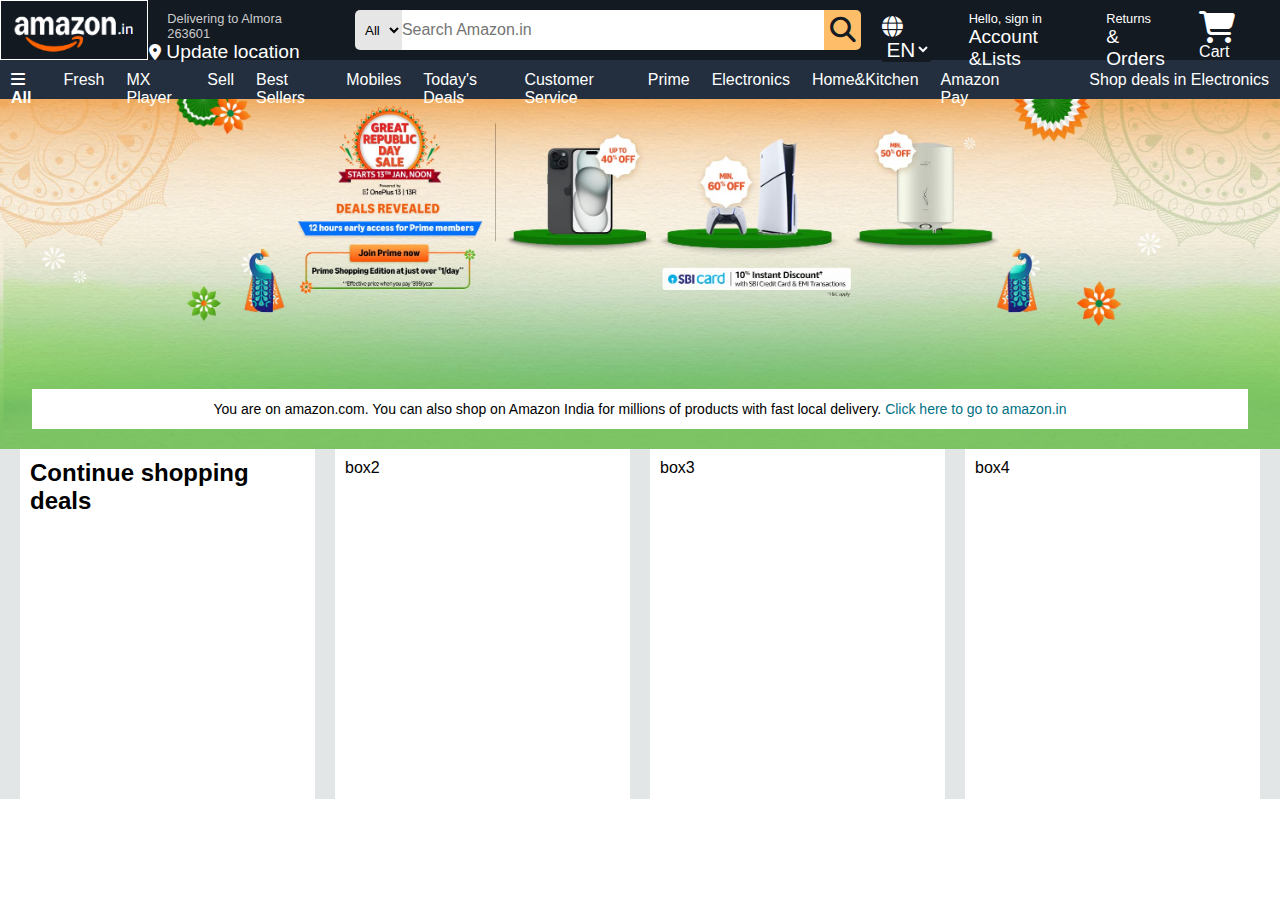
==== index.html @ 2751afd7 "box" ====
<!DOCTYPE html>
<html lang="en">
  <head>
    <meta charset="UTF-8" />
    <meta name="viewport" content="width=device-width, initial-scale=1.0" />
    <title>Document</title>
    <link
      rel="stylesheet"
      href="https://cdnjs.cloudflare.com/ajax/libs/font-awesome/6.7.2/css/all.min.css"
      integrity="sha512-Evv84Mr4kqVGRNSgIGL/F/aIDqQb7xQ2vcrdIwxfjThSH8CSR7PBEakCr51Ck+w+/U6swU2Im1vVX0SVk9ABhg=="
      crossorigin="anonymous"
      referrerpolicy="no-referrer"
    />
    <link rel="stylesheet" href="style.css" />
  </head>
  <body>
    <header>
      <div class="navbar">
        <div class="nav-logo">
          <div class="logo border"></div>
        </div>

        <div class="nav-address border">
          <p class="line1">Delivering to Almora 263601</p>
          <div class="add-icon">
            <i class="fa-solid fa-location-dot"></i>
            <p class="line2">Update location</p>
          </div>
        </div>

        <form action="#" class="search">
          <select class="categories">
            <option>All</option>
            <option>Men</option>
            <option>Women</option>
          </select>
          <input type="text" placeholder="Search Amazon.in" class="inp" />
          <button class="search-icon" type="submit">
            <i class="fa-solid fa-magnifying-glass"></i>
          </button>
        </form>

        <div class="lang border">
          <i class="fa-solid fa-globe"
            ><select class="lang-select">
              <option>EN</option>
              <option>HI</option>
              <option>TA</option>
            </select></i
          >
        </div>

        <div class="sign border">
          <p class="one">Hello, sign in</p>
          <p class="two">Account &Lists</p>
        </div>
        <div class="sign border">
          <p class="one">Returns</p>
          <p class="two">& Orders</p>
        </div>

        <div class="cart border">
          <i class="fa-solid fa-cart-shopping"></i>
          Cart
        </div>
      </div>

      <div class="nav2">       
        <div class="panel">
          <p class="se border"><i class="fa-solid fa-bars" style="color: #ffffff;"></i><b> All</b></p>
          <p class="se border">Fresh</p>
          <p class="se border">MX Player</p>
          <p class="se border">Sell</p>
          <p class="se border">Best Sellers</p>
          <p class="se border">Mobiles</p>
          <p class="se border">Today's Deals</p>
          <p class="se border">Customer Service</p>
          <p class="se border">Prime</p>
          <p class="se border">Electronics</p>
          <p class="se border">Home&Kitchen</p>
          <p class="se border">Amazon Pay</p>
        </div>
<p class="border deal se">Shop deals in Electronics</p>
      </div>
    </header>

    <div class="hero-section">
      <div class="hero">
        <p>You are on amazon.com. You can also shop on Amazon India for millions of products with fast local delivery. <a href="#"> Click here to go to amazon.in</a></p>
      </div>
    </div>

    <main>
<div class="shop">
  <div class="box1 box">
    <h2>Continue shopping deals</h2>
    <div class="box-img">
    </div>
  </div>
  <div class="box2 box">box2</div>
  <div class="box3 box">box3</div>
  <div class="box4 box">box4</div>
</div>

    </main>
  </body>
</html>
---- style.css ----
*{
    margin: 0px;
    padding: 0px;
    box-sizing: border-box;
    font-family: Arial, Helvetica, sans-serif;
}
.navbar
{
    background-color: #131A22;
    height:60px;
        color: white;
    display: flex;
    justify-content: space-evenly;
    
}
.nav-logo{
    height: 50px;
    width: 150px;    
}
.logo
{
    background-image: url(logo.png);
    background-size: cover;
    height: 60px;
    width: 100%;
}
.border
{
    border: 1.5px solid transparent;
}
.border:hover{
    border:1.5px solid white
}

/* box2 */

.line1{
    margin: 10px 18px 0px;
    color: #cccccc;
 font-size: .8rem;   
 
}
.line2
{
     margin-left: 5px;
font-size: 1.2rem;

}
.add-icon{
    display: flex;
    align-items: center ;
}

/* box3 */
.search{
    margin: 10px;
 width: 40%;
    display: flex;
    
}
.categories{
    background-color: #e6e6e6;
    border-top-left-radius: 5px;
    border-bottom-left-radius: 5px;
    border: none;
    text-align: center;
    width: 10%;
}
.inp{
    border: none;
    font-size: 1rem;
    width: 90%;
}
.search-icon{
    justify-content: center;
    align-content: center;
    font-size: 1.6rem;
    width: 8%;
    color: #131A22;
    background-color: #FEBD69;
    border: none;
    border-top-right-radius: 5px;
    border-bottom-right-radius: 5px;
}
.search-icon:hover{
    background-color: #fea769;
}

/* box4 */
.lang{
    font-size: 1.3rem;
    /* margin :15px; */
    padding: 15px 10px;
    align-items: center;
    justify-content: center;
}
.lang-select{
    background-color: #131A22;
    color: white;
    font-size: 1.3rem;
    border: none;
}

/* box5 and box6*/
.sign{
    text-align: left;
    justify-content: center;
    padding: 10px 5px 10px;
}
.one{
font-size: 0.8rem;
}
.two
{
    font-size: 1.2rem;
}

/* box7 */
.cart{
    padding: 10px ;
}
.cart i{
    font-size: 2rem;
}


.nav2
{
    color: white;
    background-color: #232F3E;
    height: 39px;
    display: flex
}
.se{
padding: 10px;
}
.panel{
    width: 80%;
    display: flex;
}
.deal{ 
    width: 20%;
    text-align: right;
}


/* hero-section */
.hero-section{
    background-image: url(hero.jpg);
height: 350px;
background-size: cover;
display: flex;
justify-content: center;
align-items: flex-end;
}
.hero{
background-color: white;
    color: black;
    margin-bottom: 20px;
    height: 40px;
    width: 95%;
    display: flex;
    align-items: center;
justify-content: center;
font-size: 14px;
}
.hero a{
    text-decoration: none;
    color: #007185 ;
}


/* shop */
.shop
{
    background-color: #e3e6e6;
    display: flex;
    padding: 0 10px;
}
.box
{
    background-color: white;
    height: 350px;
   width: 25%;
   margin:0 10px;
   padding: 10px;  
}
.box-img
{
    background-image: url(1.jpg);
}
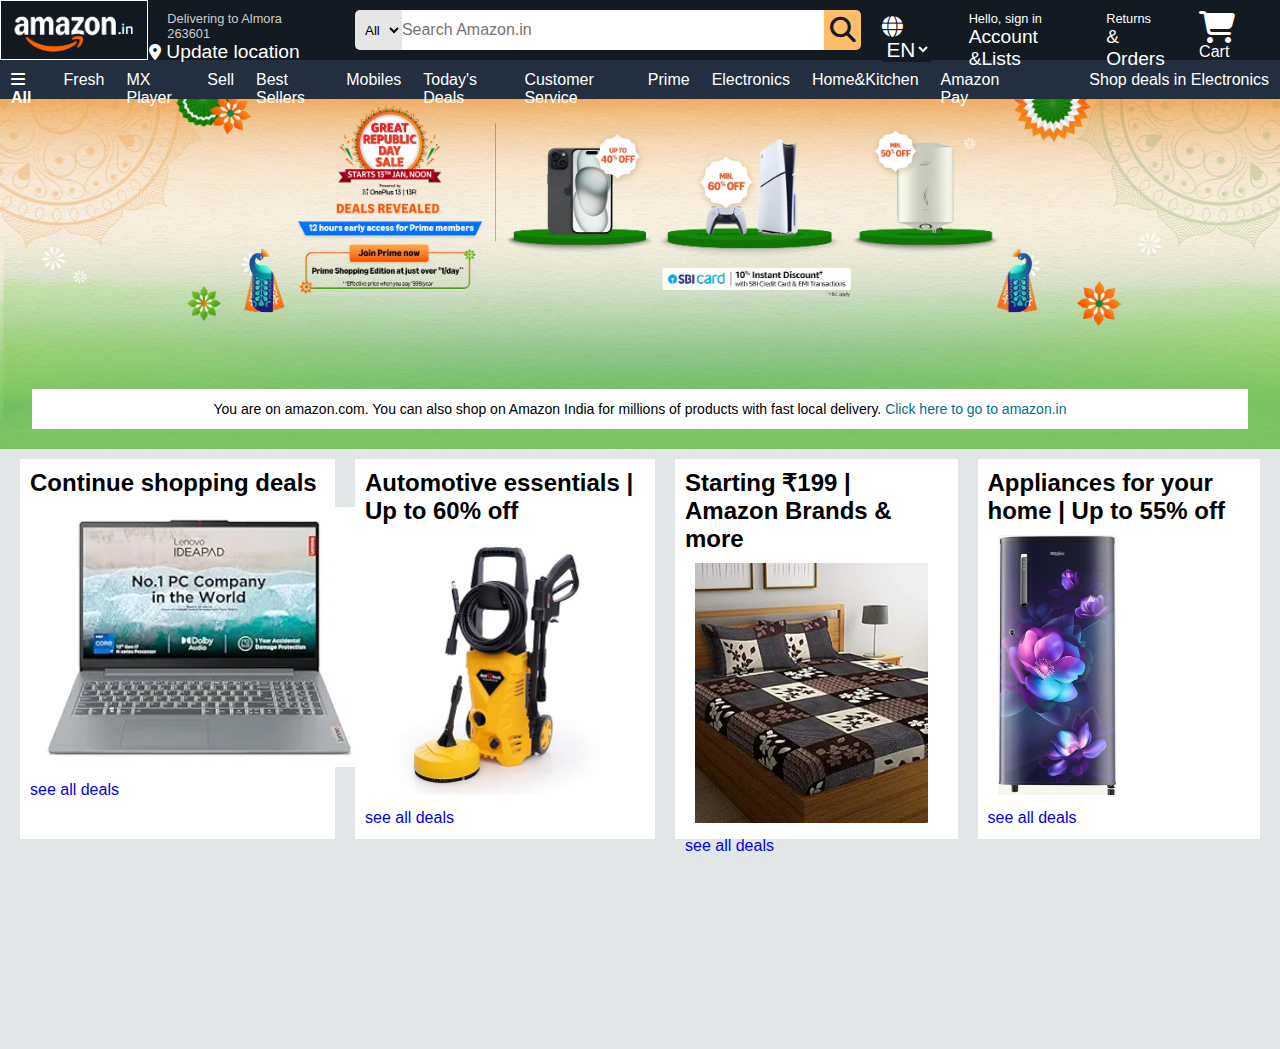
==== commit aa1ace54: "almost done" ====
--- a/index.html
+++ b/index.html
@@ -92,15 +92,32 @@
 
     <main>
 <div class="shop">
-  <div class="box1 box">
+
+  <div class=" box">
     <h2>Continue shopping deals</h2>
-    <div class="box-img">
-    </div>
+      <img src="1.webp" alt="" class="box-img"><br>
+    <a href="#">see all deals</a>
   </div>
-  <div class="box2 box">box2</div>
-  <div class="box3 box">box3</div>
-  <div class="box4 box">box4</div>
-</div>
+
+  <div class=" box">
+    <h2>Automotive essentials | Up to 60% off</h2>
+      <img src="2.jpg" alt="" class="box-img"><br>
+    <a href="#">see all deals</a>
+  </div>
+
+  <div class=" box">
+    <h2>Starting ₹199 | Amazon Brands & more</h2>
+      <img src="3.webp" alt="" class="box-img"><br>
+    <a href="#">see all deals</a>
+  </div>
+
+  <div class=" box">
+    <h2>Appliances for your home | Up to 55% off</h2>
+      <img src="4.jpg" alt="" class="box-img"><br>
+    <a href="#">see all deals</a>
+  </div>
+
+  </div>
 
     </main>
   </body>
--- a/style.css
+++ b/style.css
@@ -176,16 +176,25 @@
     background-color: #e3e6e6;
     display: flex;
     padding: 0 10px;
-}
+    height: 600px;
+}
+
 .box
 {
     background-color: white;
-    height: 350px;
+    height: 380px;
    width: 25%;
-   margin:0 10px;
+   margin:10px 10px;
    padding: 10px;  
-}
+display: flexbox;
+align-items: center;
+  }
 .box-img
 {
-    background-image: url(1.jpg);
+height: 280px;
+padding:10px;
+   align-items: center;
+}
+.box a{ 
+    text-decoration: none;
 }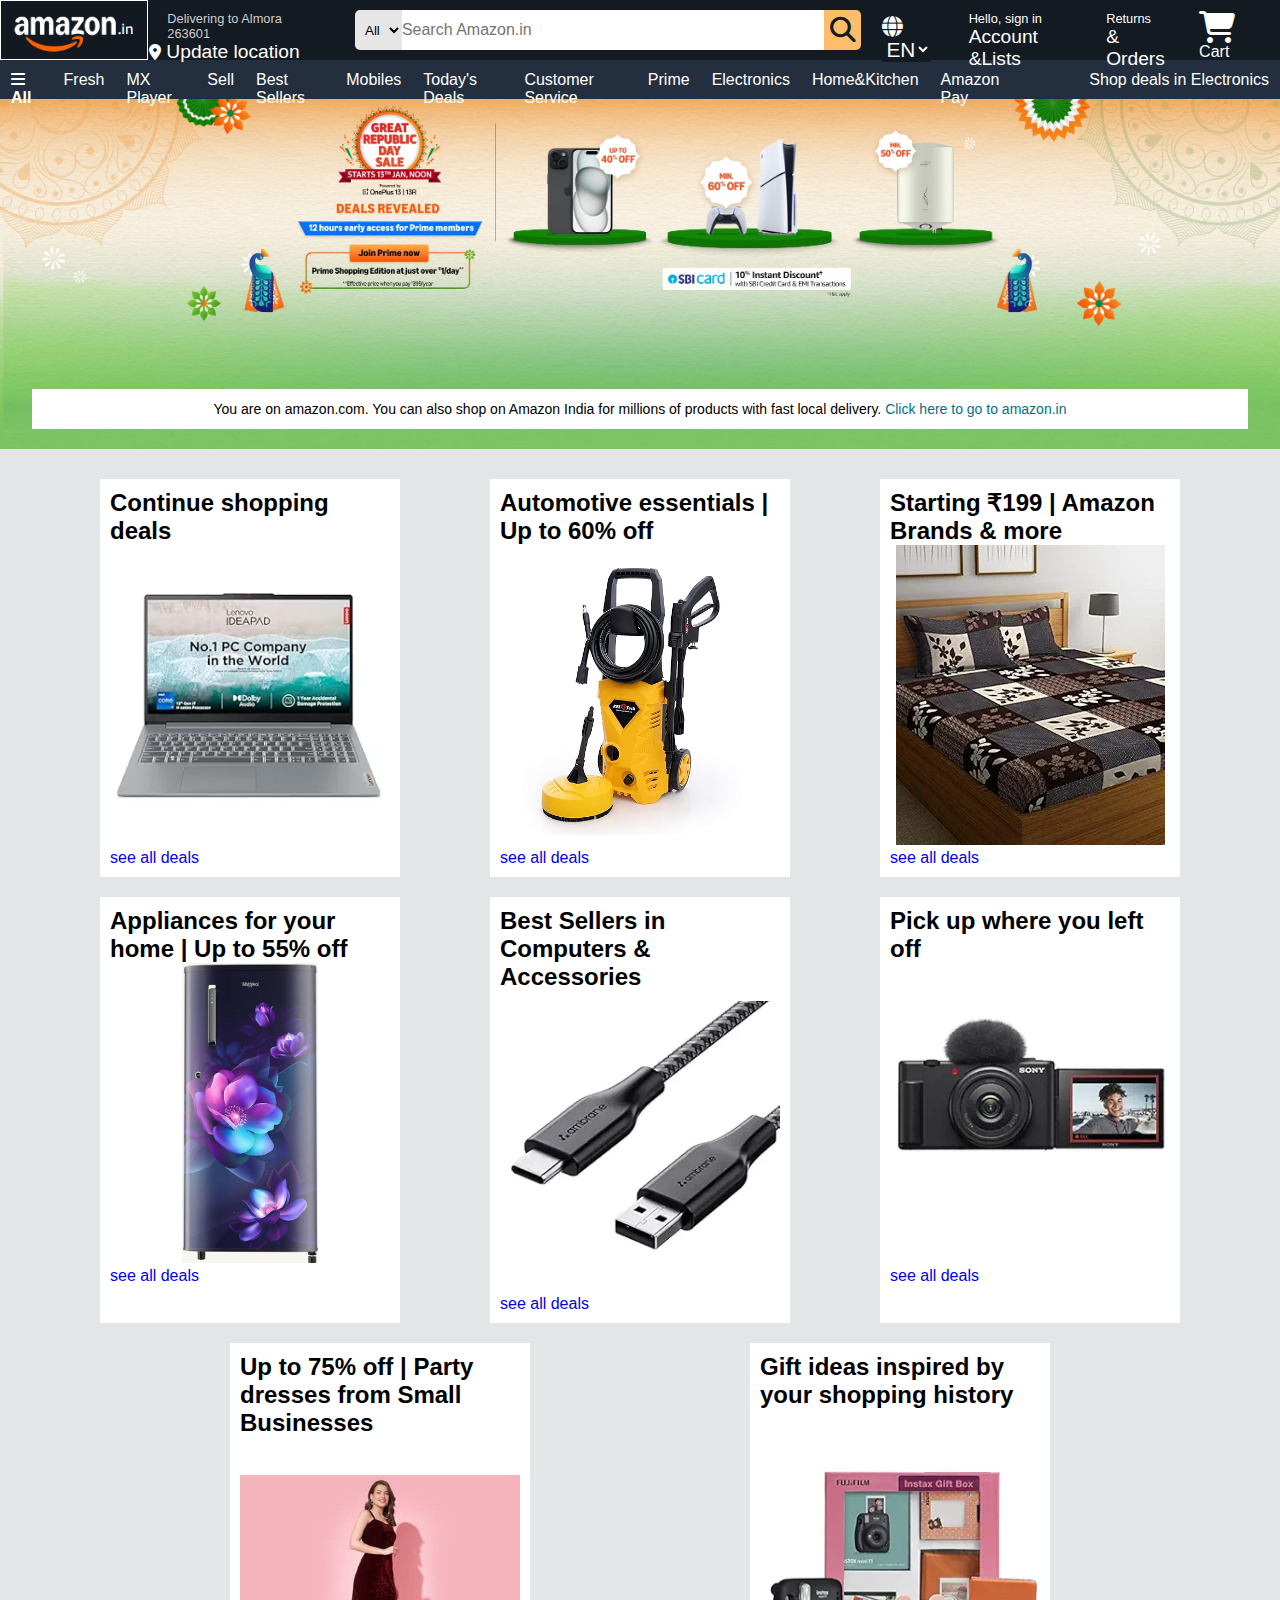
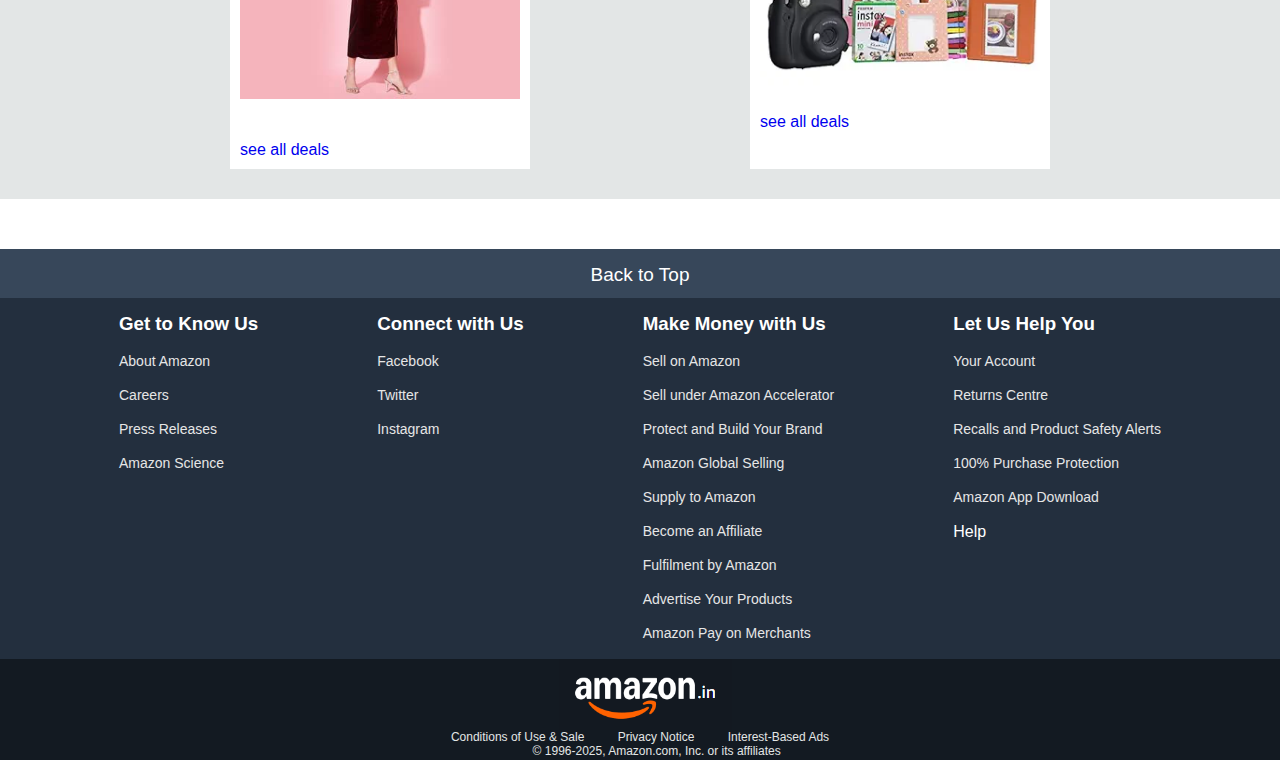
==== commit c52fb019: "added footer" ====
--- a/index.html
+++ b/index.html
@@ -65,9 +65,11 @@
         </div>
       </div>
 
-      <div class="nav2">       
+      <div class="nav2">
         <div class="panel">
-          <p class="se border"><i class="fa-solid fa-bars" style="color: #ffffff;"></i><b> All</b></p>
+          <p class="se border">
+            <i class="fa-solid fa-bars" style="color: #ffffff"></i><b> All</b>
+          </p>
           <p class="se border">Fresh</p>
           <p class="se border">MX Player</p>
           <p class="se border">Sell</p>
@@ -80,45 +82,164 @@
           <p class="se border">Home&Kitchen</p>
           <p class="se border">Amazon Pay</p>
         </div>
-<p class="border deal se">Shop deals in Electronics</p>
+        <p class="border deal se">Shop deals in Electronics</p>
       </div>
     </header>
 
     <div class="hero-section">
       <div class="hero">
-        <p>You are on amazon.com. You can also shop on Amazon India for millions of products with fast local delivery. <a href="#"> Click here to go to amazon.in</a></p>
+        <p>
+          You are on amazon.com. You can also shop on Amazon India for millions
+          of products with fast local delivery.
+          <a href="#"> Click here to go to amazon.in</a>
+        </p>
       </div>
     </div>
 
     <main>
-<div class="shop">
-
-  <div class=" box">
-    <h2>Continue shopping deals</h2>
-      <img src="1.webp" alt="" class="box-img"><br>
-    <a href="#">see all deals</a>
-  </div>
-
-  <div class=" box">
-    <h2>Automotive essentials | Up to 60% off</h2>
-      <img src="2.jpg" alt="" class="box-img"><br>
-    <a href="#">see all deals</a>
-  </div>
-
-  <div class=" box">
-    <h2>Starting ₹199 | Amazon Brands & more</h2>
-      <img src="3.webp" alt="" class="box-img"><br>
-    <a href="#">see all deals</a>
-  </div>
-
-  <div class=" box">
-    <h2>Appliances for your home | Up to 55% off</h2>
-      <img src="4.jpg" alt="" class="box-img"><br>
-    <a href="#">see all deals</a>
-  </div>
-
-  </div>
-
+      <div class="shop">
+        <div class="box">
+          <h2>Continue shopping deals</h2>
+          <img src="1.webp" alt="" class="box-img" /><br />
+          <a href="#">see all deals</a>
+        </div>
+
+        <div class="box">
+          <h2>Automotive essentials | Up to 60% off</h2>
+          <img src="2.jpg" alt="" class="box-img" /><br />
+          <a href="#">see all deals</a>
+        </div>
+
+        <div class="box">
+          <h2>Starting ₹199 | Amazon Brands & more</h2>
+          <img src="3.webp" alt="" class="box-img" /><br />
+          <a href="#">see all deals</a>
+        </div>
+
+        <div class="box">
+          <h2>Appliances for your home | Up to 55% off</h2>
+          <img src="4.jpg" alt="" class="box-img" /><br />
+          <a href="#">see all deals</a>
+        </div>
+
+        <div class="box">
+          <h2>Best Sellers in Computers & Accessories</h2>
+          <img src="5.webp" alt="" class="box-img" /><br />
+          <a href="#">see all deals</a>
+        </div>
+
+        <div class="box">
+          <h2>Pick up where you left off</h2>
+          <img src="6.webp" alt="" class="box-img" /><br />
+          <a href="#">see all deals</a>
+        </div>
+
+        <div class="box">
+          <h2>Up to 75% off | Party dresses from Small Businesses</h2>
+          <img src="7.jpg" alt="" class="box-img" /><br />
+          <a href="#">see all deals</a>
+        </div>
+
+        <div class="box">
+          <h2>Gift ideas inspired by your shopping history</h2>
+          <img src="8.webp" alt="" class="box-img" /><br />
+          <a href="#">see all deals</a>
+        </div>
+        
+      </div>
     </main>
+
+    <footer>
+      <div class="pan1"><a href="" style="text-decoration: none; color: white;">Back to Top</a></div>
+      <div class="pan2" >
+      <ul>
+          <h3>Get to Know Us</h3>
+          <a href="">
+            <p>About Amazon</p>
+          </a>
+          <a href="">
+            <p>Careers</p>
+          </a>
+          <a href="">
+            <p>Press Releases</p>
+          </a>
+          <a href="">
+            <p>Amazon Science</p>
+          </a>
+        </ul>
+
+        <ul>
+          <h3>Connect with Us</h3>
+          <a href="">
+            <p>Facebook</p>
+          </a>
+          <a href="">
+            <p>Twitter</p>
+          </a>
+          <a href="">
+            <p>Instagram</p>
+          </a>
+        </ul>
+
+        <ul>
+          <h3>Make Money with Us</h3>
+          <a href="">
+            <p>Sell on Amazon</p>
+          </a>
+          <a href="">
+            <p>Sell under Amazon Accelerator</p>
+          </a>
+          <a href="">
+            <p>Protect and Build Your Brand</p>
+          </a>
+          <a href="">
+            <p>Amazon Global Selling</p>
+          </a>
+          <a href="">
+            <p>Supply to Amazon</p>
+          </a>
+          <a href="">
+            <p>Become an Affiliate</p>
+          </a>
+          <a href="">
+            <p>Fulfilment by Amazon</p>
+          </a>
+          <a href="">
+            <p>Advertise Your Products</p>
+          </a>
+          <a href="">
+            <p>Amazon Pay on Merchants</p>
+          </a>
+        </ul>
+
+        <ul>
+          <h3>Let Us Help You</h3>
+          <a href="">
+            <p>Your Account</p>
+          </a>
+          <a href="">
+            <p>Returns Centre</p>
+          </a>
+          <a href="">
+            <p>Recalls and Product Safety Alerts</p>
+          </a>
+          <a href="">
+            <p>100% Purchase Protection</p>
+          </a>
+          <a href="">
+            <p>Amazon App Download</p>
+          </a>
+          <p>Help</a></p>
+        </ul>
+      </div>
+
+      <div class="pan3">
+        <img src="logo.png" alt="">
+      </div>
+      <div class="pan4">
+        <pre>Conditions of Use & Sale          Privacy Notice          Interest-Based Ads
+          © 1996-2025, Amazon.com, Inc. or its affiliates</pre>
+      </div>
+    </footer>
   </body>
 </html>
--- a/style.css
+++ b/style.css
@@ -27,9 +27,11 @@
 .border
 {
     border: 1.5px solid transparent;
+    cursor: pointer;
 }
 .border:hover{
     border:1.5px solid white
+    
 }
 
 /* box2 */
@@ -175,26 +177,70 @@
 {
     background-color: #e3e6e6;
     display: flex;
-    padding: 0 10px;
-    height: 600px;
+    flex-wrap: wrap;
+    justify-content: space-evenly;
+     padding: 20px;
 }
 
 .box
 {
+    
     background-color: white;
-    height: 380px;
-   width: 25%;
+    width: 300px;
    margin:10px 10px;
    padding: 10px;  
-display: flexbox;
-align-items: center;
+
   }
 .box-img
 {
-height: 280px;
-padding:10px;
-   align-items: center;
+   width: 100%;
+   height: 300px;
+   object-fit: contain;
 }
 .box a{ 
     text-decoration: none;
-}+}
+
+/* footer */
+footer{
+    margin-top: 50px;
+}
+
+  .pan1 {
+    color: white;
+    background-color: #37475a;
+    text-align: center;
+    height: 49px;
+    font-size: 19px;
+    padding: 15px;
+  }
+
+  .pan2
+  {
+    background-color: #232F3E;
+    color: white;
+    display: flex;
+    justify-content: space-evenly ;
+    padding-top: 15px;
+  }
+  .pan2 a{
+    color: #e6e6e6;
+    text-decoration: none;
+    font-size: 14px;
+    padding: 1px;
+  }
+  .pan3{
+    background-color: #131A22;
+    display: flex;
+    align-items: center;
+    justify-content: center;
+    padding-left: 10px;
+  }
+  .pan4
+  {
+    background-color: #131A22;
+    color: #e3e6e6;
+    text-align: center;
+    height: 30px;
+    font-size: 12px;
+  }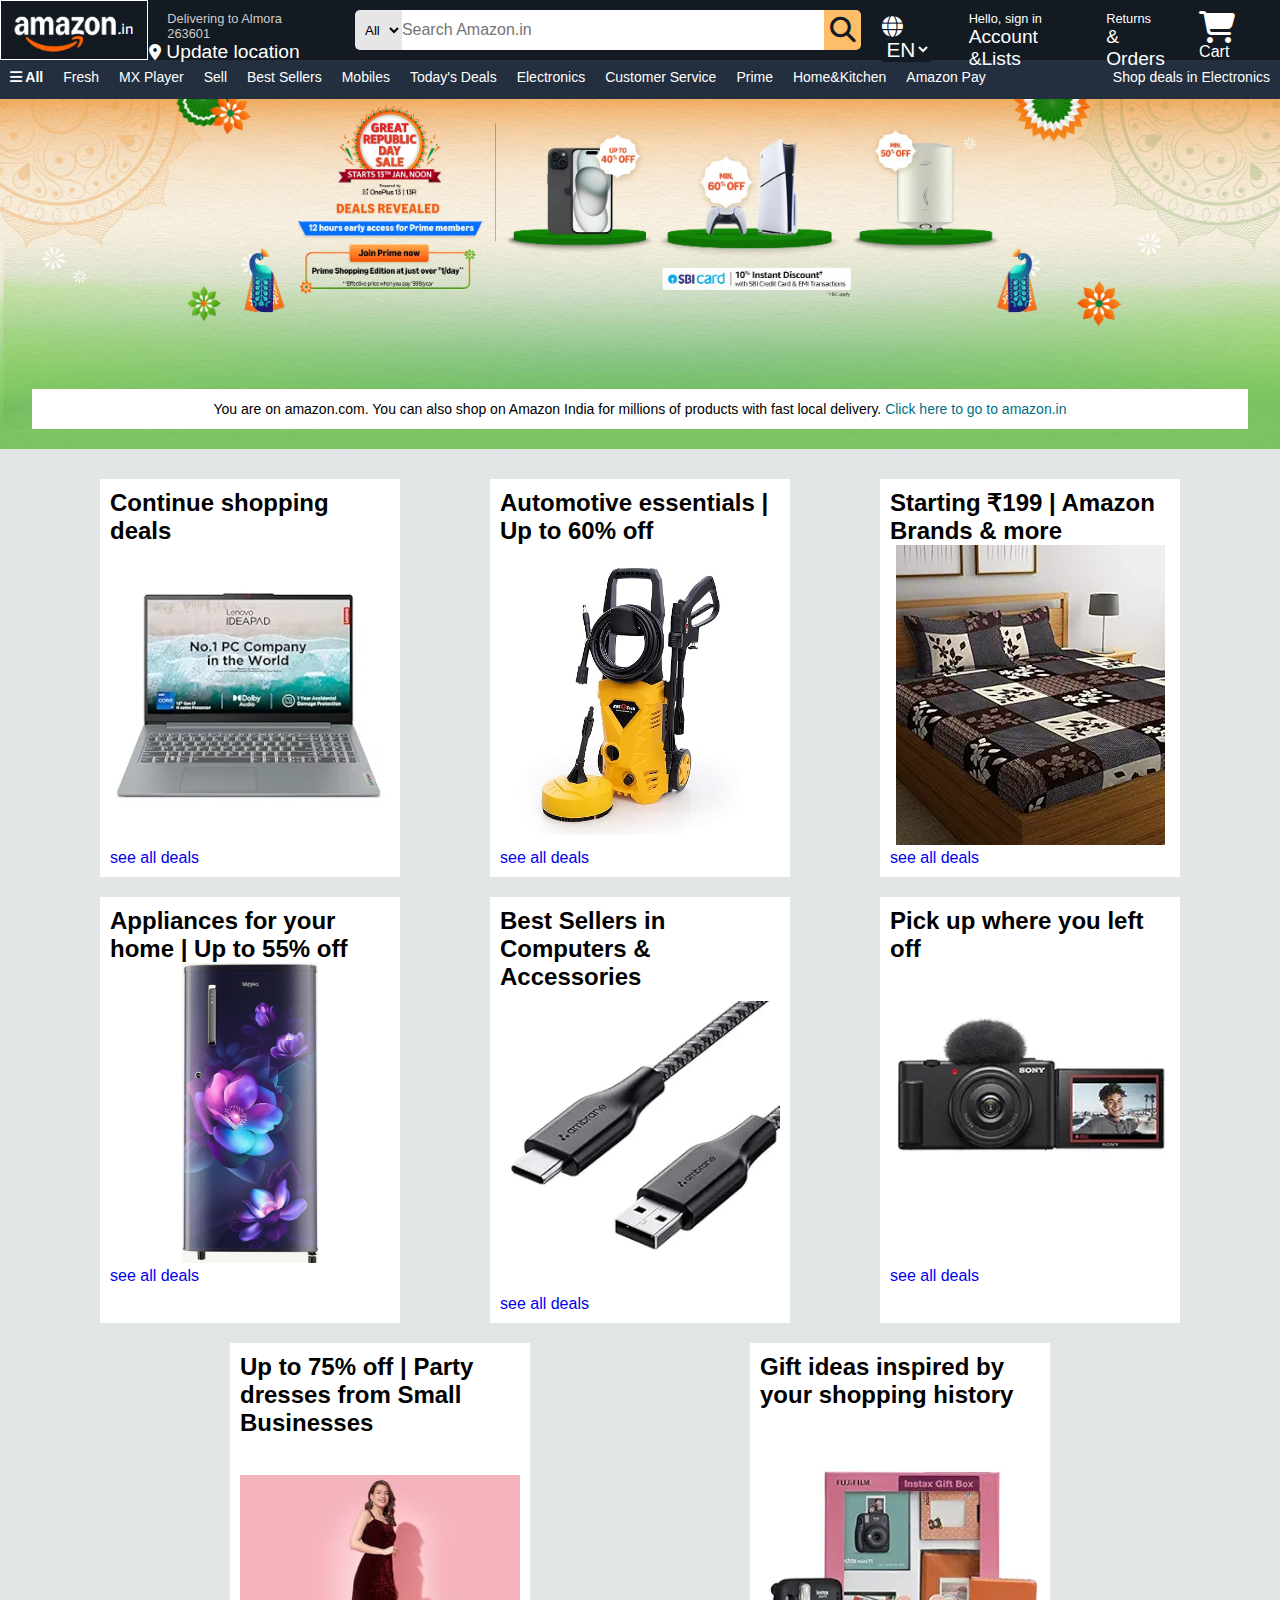
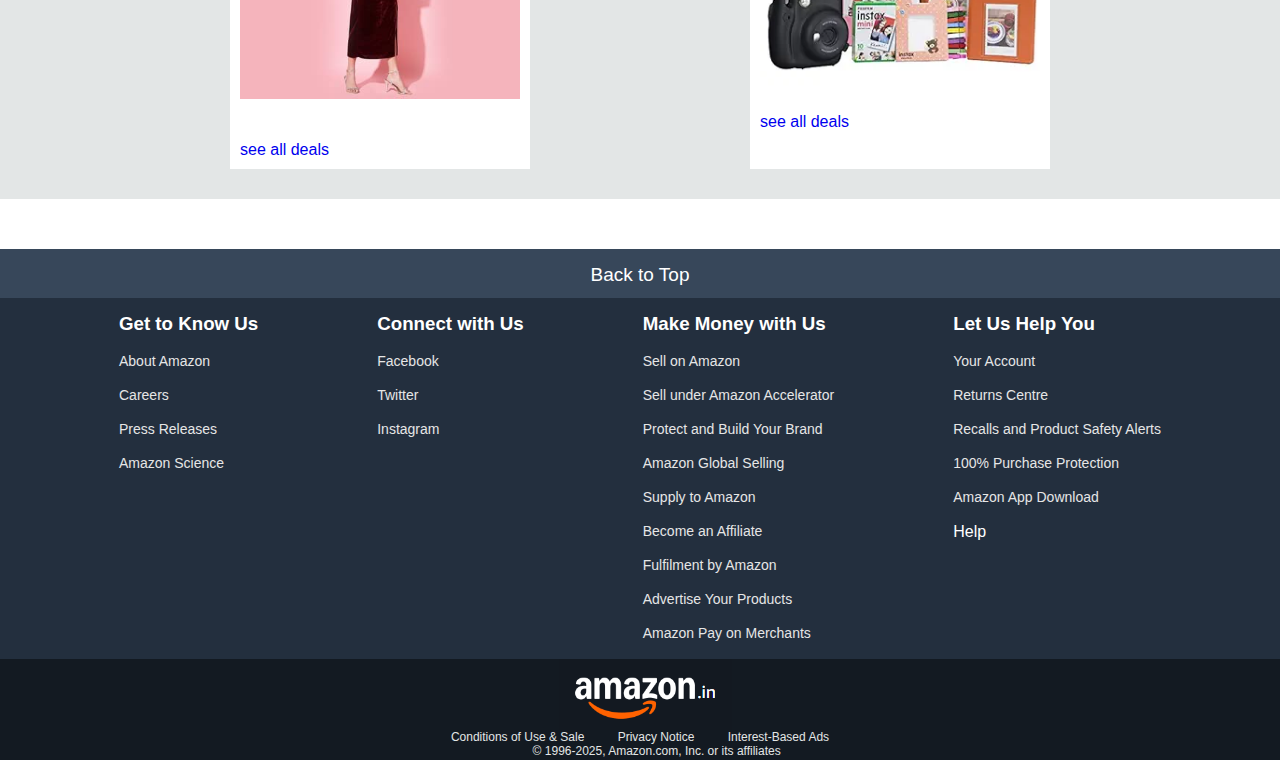
==== commit 9c8c9302: "modification" ====
--- a/index.html
+++ b/index.html
@@ -29,14 +29,39 @@
         </div>
 
         <form action="#" class="search">
-          <select class="categories">
+          <select class="categories border2">
             <option>All</option>
-            <option>Men</option>
-            <option>Women</option>
+            <option>Arts &amp; Crafts</option>
+                    <option>Automotive</option>
+                    <option>Baby</option>
+                    <option>Beauty &amp; Personal Care</option>
+                    <option>Books</option>
+                    <option>Boys' Fashion</option>
+                    <option>Computers</option>
+                    <option>Deals</option>
+                    <option>Digital Music</option>
+                    <option>Electronics</option>
+                    <option>Girls' Fashion</option>
+                    <option>Health &amp; Household</option>
+                    <option>Home &amp; Kitchen</option>
+                    <option>Industrial &amp; Scientific</option>
+                    <option>Kindle Store</option>
+                    <option>Luggage</option>
+                    <option>Men's Fashion</option>
+                    <option>Movies &amp; TV</option>
+                    <option>Music, CDs &amp; Vinyl</option>
+                    <option>Pet Supplies</option>
+                    <option>Prime Video</option>
+                    <option>Software</option>
+                    <option>Sports &amp; Outdoors</option>
+                    <option>Tools &amp; Home Improvement</option>
+                    <option>Toys &amp; Games</option>
+                    <option>Video Games</option>
+                    <option>Women's Fashion</option>
           </select>
-          <input type="text" placeholder="Search Amazon.in" class="inp" />
-          <button class="search-icon" type="submit">
-            <i class="fa-solid fa-magnifying-glass"></i>
+          <input type="text" placeholder="Search Amazon.in" class="inp border2" />
+          <button class="search-icon border2" type="submit">
+            <i class="fa-solid fa-magnifying-glass "></i>
           </button>
         </form>
 
@@ -76,9 +101,10 @@
           <p class="se border">Best Sellers</p>
           <p class="se border">Mobiles</p>
           <p class="se border">Today's Deals</p>
+          <p class="se border">Electronics</p>
           <p class="se border">Customer Service</p>
           <p class="se border">Prime</p>
-          <p class="se border">Electronics</p>
+          
           <p class="se border">Home&Kitchen</p>
           <p class="se border">Amazon Pay</p>
         </div>
--- a/style.css
+++ b/style.css
@@ -1,14 +1,16 @@
+@import url('https://fonts.googleapis.com/css2?family=Poppins:wght@600;700;800;900&display=swap');
 *{
     margin: 0px;
     padding: 0px;
     box-sizing: border-box;
     font-family: Arial, Helvetica, sans-serif;
 }
+
 .navbar
 {
     background-color: #131A22;
     height:60px;
-        color: white;
+    color: white;
     display: flex;
     justify-content: space-evenly;
     
@@ -59,6 +61,9 @@
  width: 40%;
     display: flex;
     
+}
+.border2:hover{
+    border:3px solid #febd68; 
 }
 .categories{
     background-color: #e6e6e6;
@@ -131,10 +136,12 @@
     color: white;
     background-color: #232F3E;
     height: 39px;
-    display: flex
+    display: flex;
+    font-size: 14px;
+    
 }
 .se{
-padding: 10px;
+padding: 8px 9px; 
 }
 .panel{
     width: 80%;
@@ -203,6 +210,7 @@
 
 /* footer */
 footer{
+    
     margin-top: 50px;
 }
 
@@ -232,6 +240,7 @@
   .pan3{
     background-color: #131A22;
     display: flex;
+    object-fit: contain;
     align-items: center;
     justify-content: center;
     padding-left: 10px;
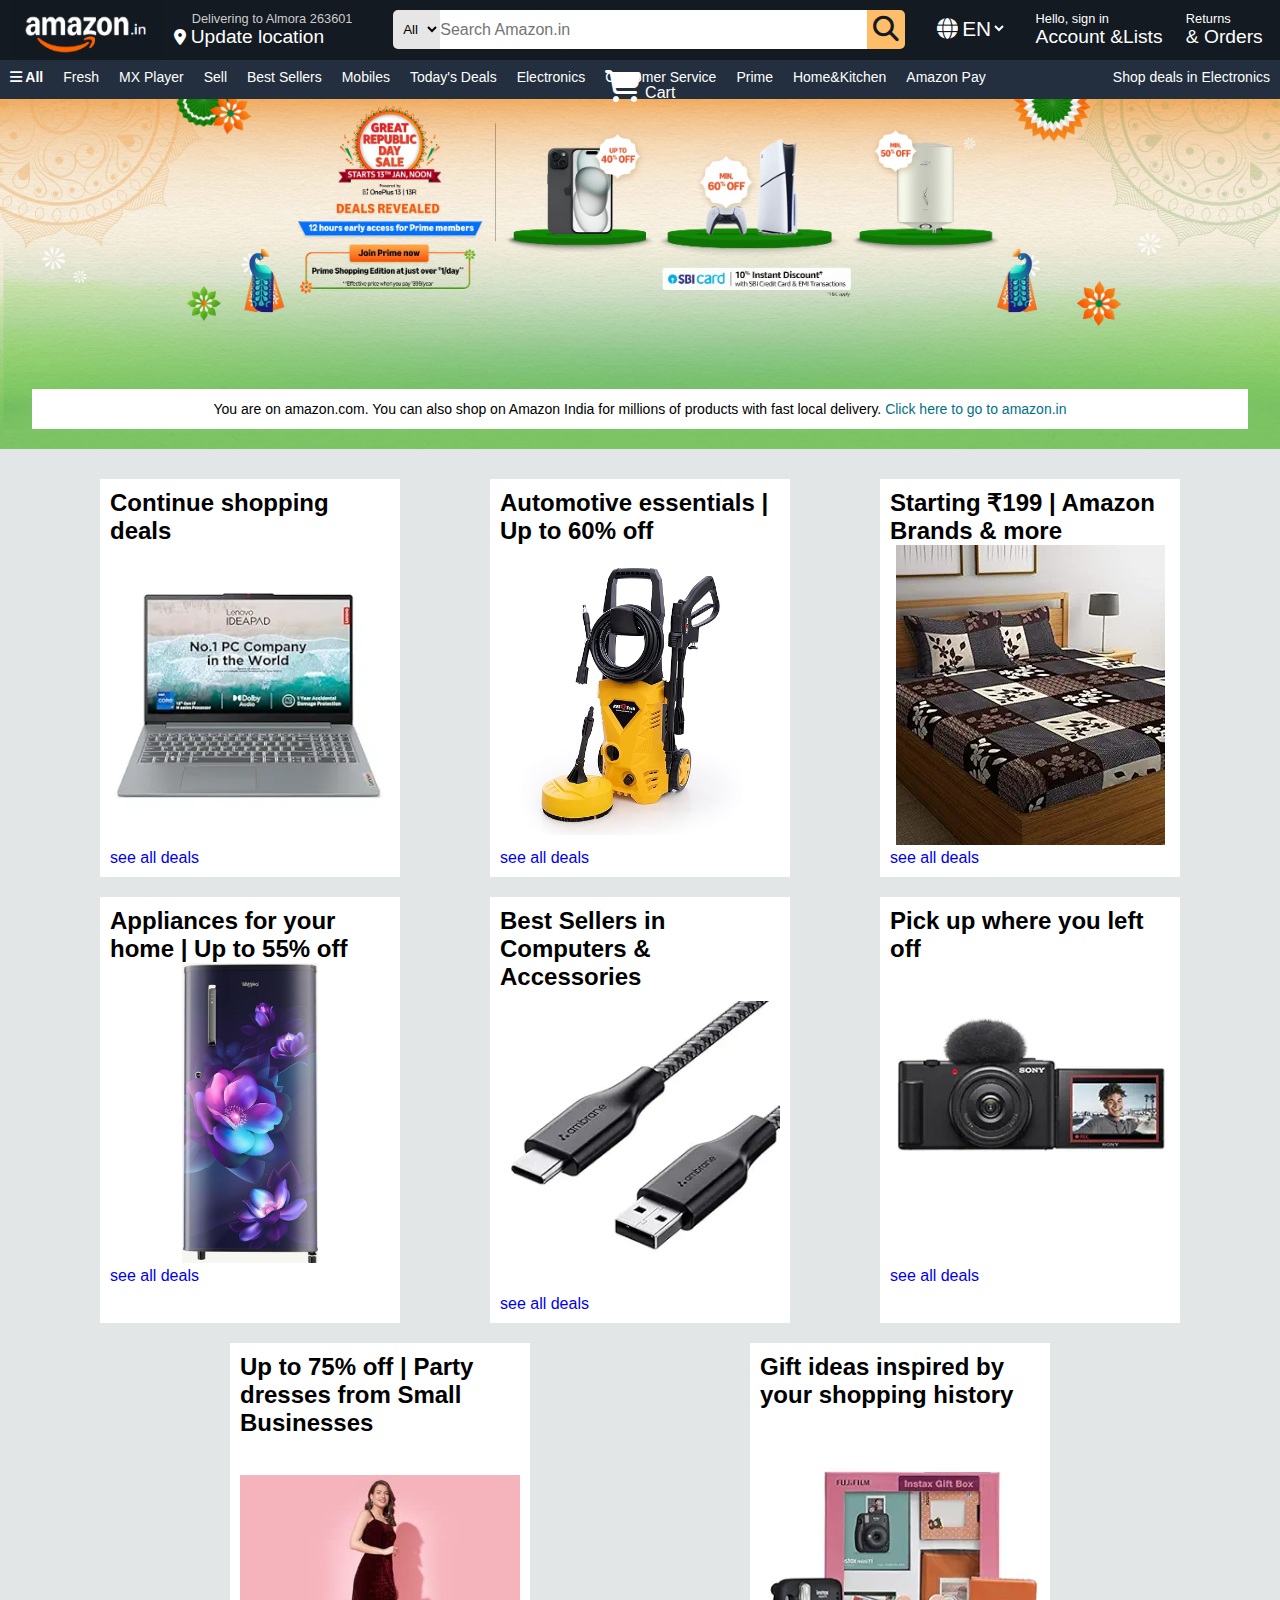
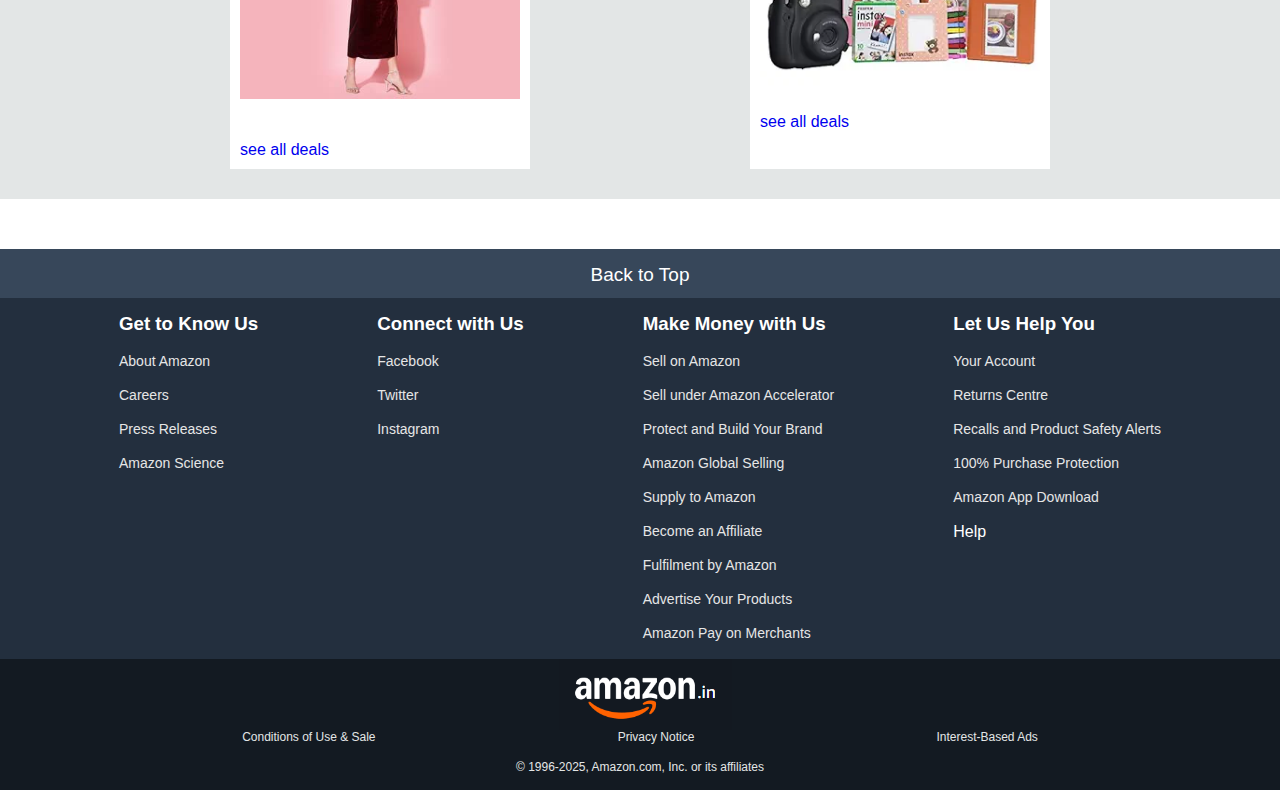
==== commit a5e9eefe: "adding responsiveness" ====
--- a/index.html
+++ b/index.html
@@ -1,9 +1,9 @@
 <!DOCTYPE html>
 <html lang="en">
   <head>
-    <meta charset="UTF-8" />
+    <meta charset="UTF-8" /> 
     <meta name="viewport" content="width=device-width, initial-scale=1.0" />
-    <title>Document</title>
+    <title>Amazon</title>
     <link
       rel="stylesheet"
       href="https://cdnjs.cloudflare.com/ajax/libs/font-awesome/6.7.2/css/all.min.css"
@@ -263,8 +263,13 @@
         <img src="logo.png" alt="">
       </div>
       <div class="pan4">
-        <pre>Conditions of Use & Sale          Privacy Notice          Interest-Based Ads
-          © 1996-2025, Amazon.com, Inc. or its affiliates</pre>
+        <p>Conditions of Use & Sale </p>
+                 <p>Privacy Notice </p>       
+                  <p> Interest-Based Ads</p>
+          
+      </div>
+      <div class="rights pan4">
+        <p>© 1996-2025, Amazon.com, Inc. or its affiliates</p>
       </div>
     </footer>
   </body>
--- a/style.css
+++ b/style.css
@@ -5,7 +5,6 @@
     box-sizing: border-box;
     font-family: Arial, Helvetica, sans-serif;
 }
-
 .navbar
 {
     background-color: #131A22;
@@ -13,12 +12,13 @@
     color: white;
     display: flex;
     justify-content: space-evenly;
-    
+    flex-wrap: wrap;
 }
 .nav-logo{
     height: 50px;
     width: 150px;    
 }
+
 .logo
 {
     background-image: url(logo.png);
@@ -33,22 +33,18 @@
 }
 .border:hover{
     border:1.5px solid white
-    
 }
 
 /* box2 */
-
 .line1{
     margin: 10px 18px 0px;
     color: #cccccc;
- font-size: .8rem;   
- 
+    font-size: .8rem;   
 }
 .line2
 {
-     margin-left: 5px;
-font-size: 1.2rem;
-
+    margin-left: 5px;
+    font-size: 1.2rem;
 }
 .add-icon{
     display: flex;
@@ -58,9 +54,8 @@
 /* box3 */
 .search{
     margin: 10px;
- width: 40%;
-    display: flex;
-    
+    width: 40%;
+    display: flex;
 }
 .border2:hover{
     border:3px solid #febd68; 
@@ -96,7 +91,6 @@
 /* box4 */
 .lang{
     font-size: 1.3rem;
-    /* margin :15px; */
     padding: 15px 10px;
     align-items: center;
     justify-content: center;
@@ -115,7 +109,7 @@
     padding: 10px 5px 10px;
 }
 .one{
-font-size: 0.8rem;
+    font-size: 0.8rem;
 }
 .two
 {
@@ -130,7 +124,6 @@
     font-size: 2rem;
 }
 
-
 .nav2
 {
     color: white;
@@ -138,47 +131,46 @@
     height: 39px;
     display: flex;
     font-size: 14px;
-    
+    flex-wrap: wrap;
 }
 .se{
-padding: 8px 9px; 
+    padding: 8px 9px; 
 }
 .panel{
     width: 80%;
     display: flex;
+    flex-wrap: wrap;
 }
 .deal{ 
     width: 20%;
     text-align: right;
 }
 
-
 /* hero-section */
 .hero-section{
     background-image: url(hero.jpg);
-height: 350px;
-background-size: cover;
-display: flex;
-justify-content: center;
-align-items: flex-end;
+    height: 350px; 
+    background-size: cover;
+    display: flex;
+    justify-content: center;
+    align-items: flex-end;
 }
 .hero{
-background-color: white;
+    background-color: white;
     color: black;
     margin-bottom: 20px;
     height: 40px;
     width: 95%;
     display: flex;
     align-items: center;
-justify-content: center;
-font-size: 14px;
+    justify-content: center;
+    font-size: 14px;
 }
 .hero a{
     text-decoration: none;
     color: #007185 ;
 }
 
-
 /* shop */
 .shop
 {
@@ -186,23 +178,21 @@
     display: flex;
     flex-wrap: wrap;
     justify-content: space-evenly;
-     padding: 20px;
+    padding: 20px;
 }
 
 .box
 {
-    
     background-color: white;
     width: 300px;
-   margin:10px 10px;
-   padding: 10px;  
-
-  }
+    margin:10px 10px;
+    padding: 10px;  
+}
 .box-img
 {
-   width: 100%;
-   height: 300px;
-   object-fit: contain;
+    width: 100%;
+    height: 300px;
+    object-fit: contain;
 }
 .box a{ 
     text-decoration: none;
@@ -210,46 +200,114 @@
 
 /* footer */
 footer{
-    
     margin-top: 50px;
 }
 
-  .pan1 {
+.pan1 {
     color: white;
     background-color: #37475a;
     text-align: center;
     height: 49px;
     font-size: 19px;
     padding: 15px;
-  }
-
-  .pan2
-  {
+}
+
+.pan2
+{
     background-color: #232F3E;
     color: white;
     display: flex;
     justify-content: space-evenly ;
     padding-top: 15px;
-  }
-  .pan2 a{
+}
+.pan2 a{
     color: #e6e6e6;
     text-decoration: none;
     font-size: 14px;
     padding: 1px;
-  }
-  .pan3{
+}
+.pan3{
     background-color: #131A22;
     display: flex;
     object-fit: contain;
     align-items: center;
     justify-content: center;
     padding-left: 10px;
-  }
-  .pan4
-  {
+}
+.pan4
+{
     background-color: #131A22;
     color: #e3e6e6;
     text-align: center;
     height: 30px;
     font-size: 12px;
-  }+    display: flex;
+    justify-content: space-evenly;  
+}
+
+/* Media Queries for Responsiveness */
+@media (max-width: 768px) {
+    .navbar {
+        flex-direction: column;
+        align-items: center;
+    }
+    .search {
+        width: 80%;
+    }
+    .categories, .inp, .search-icon {
+        width: auto;
+        flex: 1;
+    }
+    .nav2 {
+        flex-direction: column;
+        align-items: center;
+    }
+    .panel, .deal {
+        width: 100%;
+        text-align: center;
+    }
+    .shop {
+        flex-direction: column;
+        align-items: center;
+    }
+    .box {
+        width: 90%;
+    }
+}
+
+@media (max-width: 480px) {
+    .navbar {
+        height: auto;
+    }
+    .search {
+        flex-direction: column;
+        align-items: center;
+    }
+    .categories, .inp, .search-icon {
+        width: 100%;
+        margin: 5px 0;
+    }
+    .lang, .sign, .cart {
+        text-align: center;
+        width: 100%;
+    }
+    .nav2 {
+        height: auto;
+    }
+    .panel, .deal {
+        flex-direction: column;
+        align-items: center;
+    }
+    .hero-section {
+        height: auto;
+    }
+    .hero {
+        width: 100%;
+    }
+    .shop {
+        padding: 10px;
+    }
+    .box {
+        width: 100%;
+    }
+}